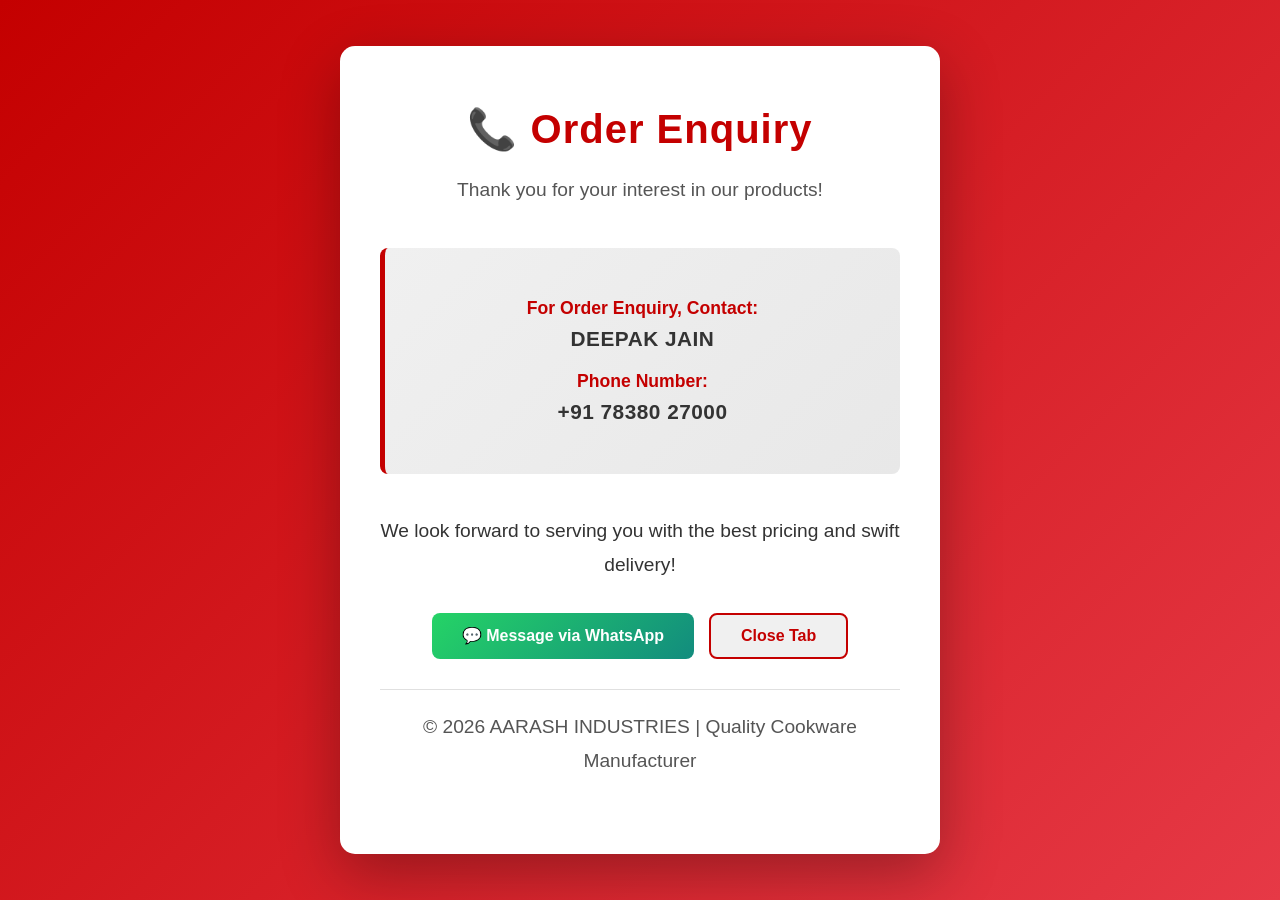
==== contact.html @ 2945448d "Add files via upload" ====
<!doctype html>
<html lang="en">
  <head>
    <meta charset="UTF-8" />
    <meta name="viewport" content="width=device-width, initial-scale=1.0" />
    <title>Order Enquiry - Aarash Industries</title>
    <style>
      * {
        margin: 0;
        padding: 0;
        box-sizing: border-box;
      }

      body {
        font-family: "Segoe UI", Tahoma, Geneva, Verdana, sans-serif;
        background: linear-gradient(135deg, #c40000 0%, #e63946 100%);
        display: flex;
        justify-content: center;
        align-items: center;
        min-height: 100vh;
        padding: 20px;
      }

      .contact-container {
        background: white;
        border-radius: 15px;
        box-shadow: 0 20px 60px rgba(0, 0, 0, 0.3);
        padding: 60px 40px;
        max-width: 600px;
        text-align: center;
        animation: slideInUp 0.5s ease;
      }

      @keyframes slideInUp {
        from {
          transform: translateY(50px);
          opacity: 0;
        }
        to {
          transform: translateY(0);
          opacity: 1;
        }
      }

      .contact-container h1 {
        color: #c40000;
        font-size: 2.5em;
        margin-bottom: 20px;
        letter-spacing: 1px;
      }

      .contact-container p {
        color: #555;
        font-size: 1.2em;
        line-height: 1.8;
        margin-bottom: 15px;
      }

      .contact-info {
        background: linear-gradient(135deg, #f0f0f0 0%, #e8e8e8 100%);
        border-left: 5px solid #c40000;
        padding: 30px 25px;
        border-radius: 8px;
        margin: 40px 0;
      }

      .contact-details {
        margin: 20px 0;
      }

      .contact-label {
        color: #c40000;
        font-weight: 700;
        font-size: 1.1em;
        margin-bottom: 8px;
      }

      .contact-value {
        color: #333;
        font-size: 1.3em;
        font-weight: 600;
        letter-spacing: 0.5px;
      }

      .action-buttons {
        display: flex;
        gap: 15px;
        margin-top: 30px;
        justify-content: center;
        flex-wrap: wrap;
      }

      .btn {
        padding: 12px 30px;
        border: none;
        border-radius: 8px;
        font-size: 1em;
        font-weight: 600;
        cursor: pointer;
        transition: all 0.3s ease;
        text-decoration: none;
        display: inline-flex;
        align-items: center;
        gap: 10px;
      }

      .btn-call {
        background: linear-gradient(135deg, #25d366 0%, #128c7e 100%);
        color: white;
      }

      .btn-call:hover {
        transform: scale(1.05);
        box-shadow: 0 10px 30px rgba(37, 211, 102, 0.3);
      }

      .btn-close {
        background: #f0f0f0;
        color: #c40000;
        border: 2px solid #c40000;
      }

      .btn-close:hover {
        background: #c40000;
        color: white;
      }

      .footer-text {
        color: #999;
        font-size: 0.9em;
        margin-top: 30px;
        padding-top: 20px;
        border-top: 1px solid #e0e0e0;
      }

      @media (max-width: 480px) {
        .contact-container {
          padding: 40px 25px;
        }

        .contact-container h1 {
          font-size: 2em;
        }

        .contact-container p {
          font-size: 1em;
        }

        .contact-value {
          font-size: 1.1em;
        }

        .action-buttons {
          flex-direction: column;
        }

        .btn {
          width: 100%;
          justify-content: center;
        }
      }
    </style>
  </head>
  <body>
    <div class="contact-container">
      <h1>📞 Order Enquiry</h1>
      <p>Thank you for your interest in our products!</p>

      <div
        id="productInfo"
        class="contact-info"
        style="display: none; border-left-color: #25d366; margin-bottom: 20px"
      >
        <div
          id="enquiryImageSection"
          style="display: none; margin-bottom: 15px; text-align: center"
        >
          <img
            id="enquiryImage"
            src=""
            alt="Product"
            style="
              max-width: 200px;
              max-height: 200px;
              border-radius: 10px;
              box-shadow: 0 4px 15px rgba(0, 0, 0, 0.15);
              object-fit: contain;
            "
          />
        </div>
        <div class="contact-details">
          <div class="contact-label">Product Enquiry For:</div>
          <div class="contact-value" id="enquiryProduct"></div>
        </div>
        <div
          class="contact-details"
          id="enquirySpecsSection"
          style="display: none"
        >
          <div class="contact-label">Specifications:</div>
          <div
            class="contact-value"
            id="enquirySpecs"
            style="font-size: 1em"
          ></div>
        </div>
        <div
          class="contact-details"
          id="enquirySizesSection"
          style="display: none"
        >
          <div class="contact-label">Selected Sizes:</div>
          <div
            class="contact-value"
            id="enquirySizes"
            style="font-size: 1em"
          ></div>
        </div>
      </div>

      <div class="contact-info">
        <div class="contact-details">
          <div class="contact-label">For Order Enquiry, Contact:</div>
          <div class="contact-value">DEEPAK JAIN</div>
        </div>

        <div class="contact-details">
          <div class="contact-label">Phone Number:</div>
          <div class="contact-value">+91 78380 27000</div>
        </div>
      </div>

      <p style="color: #333; font-weight: 500">
        We look forward to serving you with the best pricing and swift delivery!
      </p>

      <div class="action-buttons">
        <a
          id="whatsappLink"
          href="https://wa.me/917838027000"
          target="_blank"
          class="btn btn-call"
        >
          💬 Message via WhatsApp
        </a>
        <button class="btn btn-close" onclick="window.close()">
          Close Tab
        </button>
      </div>

      <p class="footer-text">
        © 2026 AARASH INDUSTRIES | Quality Cookware Manufacturer
      </p>
    </div>
  </body>
  <script>
    (function () {
      const params = new URLSearchParams(window.location.search);
      const productName = params.get("product");
      const specs = params.get("specs");
      const category = params.get("category");
      const selectedSizes = params.get("selectedSizes");
      const image = params.get("image");

      if (productName) {
        // Show product info section
        document.getElementById("productInfo").style.display = "";
        document.getElementById("enquiryProduct").textContent = productName;

        if (image) {
          document.getElementById("enquiryImageSection").style.display = "";
          document.getElementById("enquiryImage").src = image;
          document.getElementById("enquiryImage").alt = productName;
        }

        if (specs) {
          document.getElementById("enquirySpecsSection").style.display = "";
          document.getElementById("enquirySpecs").textContent = specs;
        }

        if (selectedSizes) {
          document.getElementById("enquirySizesSection").style.display = "";
          document.getElementById("enquirySizes").textContent = selectedSizes;
        }

        // Build WhatsApp message with selected product details
        var message = "Hi, I am interested in the following product from Aarash Industries:\n\n";
        message += "🛒 *Product:* " + productName + "\n";
        if (category)
          message += "📦 *Category:* " + category.charAt(0).toUpperCase() + category.slice(1) + "\n";
        if (specs) message += "📐 *Specifications:* " + specs + "\n";
        if (selectedSizes) message += "📏 *Selected Sizes:* " + selectedSizes + "\n";
        message += "\nPlease share the best pricing and availability. Thank you!";

        document.getElementById("whatsappLink").href =
          "https://wa.me/917838027000?text=" + encodeURIComponent(message);

        // If we have a base64 image, offer a "Share with Image" button
        if (image && image.startsWith("data:")) {
          setupImageShare(image, productName, message);
        }
      }
    })();

    function setupImageShare(base64Image, productName, message) {
      // Create a download-and-share button for the image
      const shareBtn = document.createElement("button");
      shareBtn.className = "btn btn-call";
      shareBtn.style.background = "linear-gradient(135deg, #1a73e8 0%, #0d47a1 100%)";
      shareBtn.innerHTML = "📷 Share Product Image";
      shareBtn.title = "Download image then share it on WhatsApp";
      shareBtn.onclick = function () {
        // Download the image
        const link = document.createElement("a");
        link.href = base64Image;
        link.download = productName.replace(/\s+/g, "_") + ".png";
        link.click();

        // Show instruction
        setTimeout(() => {
          alert("✅ Product image downloaded!\n\nNow open WhatsApp and attach this image along with your message.");
        }, 500);
      };

      // Also try Web Share API if available (mobile)
      if (navigator.share && navigator.canShare) {
        shareBtn.onclick = async function () {
          try {
            // Convert base64 to blob
            const res = await fetch(base64Image);
            const blob = await res.blob();
            const file = new File([blob], productName.replace(/\s+/g, "_") + ".png", { type: "image/png" });

            if (navigator.canShare({ files: [file] })) {
              await navigator.share({
                title: "Product Enquiry - " + productName,
                text: message,
                files: [file],
              });
              return;
            }
          } catch (e) {
            // Fall back to download
          }
          // Fallback: download
          const link = document.createElement("a");
          link.href = base64Image;
          link.download = productName.replace(/\s+/g, "_") + ".png";
          link.click();
          setTimeout(() => {
            alert("✅ Product image downloaded!\n\nNow open WhatsApp and attach this image along with your message.");
          }, 500);
        };
      }

      const actionButtons = document.querySelector(".action-buttons");
      actionButtons.insertBefore(shareBtn, actionButtons.firstChild);
    }
  </script>
</html>
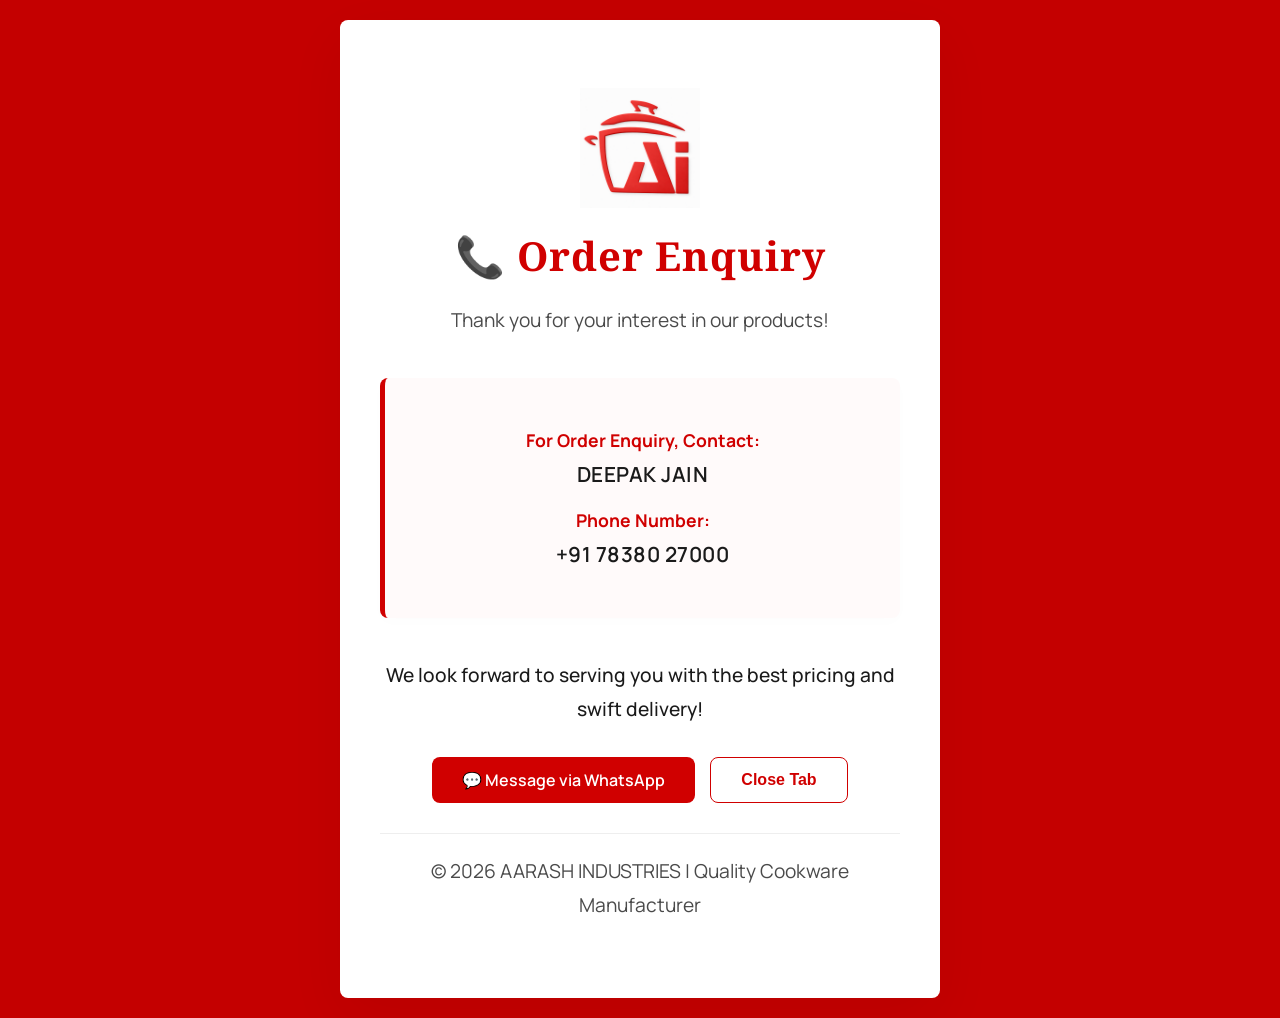
==== commit 6a65c35c: "Update contact.html" ====
--- a/contact.html
+++ b/contact.html
@@ -1,360 +1,349 @@
 <!doctype html>
 <html lang="en">
-  <head>
-    <meta charset="UTF-8" />
-    <meta name="viewport" content="width=device-width, initial-scale=1.0" />
-    <title>Order Enquiry - Aarash Industries</title>
-    <style>
-      * {
-        margin: 0;
-        padding: 0;
-        box-sizing: border-box;
-      }
-
-      body {
-        font-family: "Segoe UI", Tahoma, Geneva, Verdana, sans-serif;
-        background: linear-gradient(135deg, #c40000 0%, #e63946 100%);
-        display: flex;
+
+<head>
+  <meta charset="UTF-8" />
+  <meta name="viewport" content="width=device-width, initial-scale=1.0" />
+  <title>Order Enquiry - Aarash Industries</title>
+  <link rel="preconnect" href="https://fonts.googleapis.com">
+  <link rel="preconnect" href="https://fonts.gstatic.com" crossorigin>
+  <link
+    href="https://fonts.googleapis.com/css2?family=Noto+Serif:ital,wght@0,400;0,700;1,400;1,700&family=Manrope:wght@300;400;500;600;700;800&display=swap"
+    rel="stylesheet">
+  <style>
+    * {
+      margin: 0;
+      padding: 0;
+      box-sizing: border-box;
+    }
+
+    body {
+      font-family: 'Manrope', sans-serif;
+      background: #c40000;
+      display: flex;
+      justify-content: center;
+      align-items: center;
+      min-height: 100vh;
+      padding: 20px;
+      color: #1a1a1a;
+    }
+
+    .contact-container {
+      background: #ffffff;
+      border-radius: 8px;
+      box-shadow: 0 20px 60px rgba(0, 0, 0, 0.05);
+      padding: 60px 40px;
+      max-width: 600px;
+      text-align: center;
+      animation: slideInUp 0.5s ease;
+      border-top: 8px solid #ffffff;
+    }
+
+    @keyframes slideInUp {
+      from {
+        transform: translateY(30px);
+        opacity: 0;
+      }
+
+      to {
+        transform: translateY(0);
+        opacity: 1;
+      }
+    }
+
+    .contact-container h1 {
+      color: #D00000;
+      font-family: 'Noto Serif', serif;
+      font-size: 2.5em;
+      margin-bottom: 20px;
+      letter-spacing: 1px;
+    }
+
+    .contact-container p {
+      color: #4a4a4a;
+      font-size: 1.2em;
+      line-height: 1.8;
+      margin-bottom: 15px;
+    }
+
+    .contact-info {
+      background: #fffafa;
+      border-left: 5px solid #D00000;
+      padding: 30px 25px;
+      border-radius: 8px;
+      margin: 40px 0;
+      box-shadow: 0 4px 15px rgba(0, 0, 0, 0.01);
+    }
+
+    .contact-details {
+      margin: 20px 0;
+    }
+
+    .contact-label {
+      color: #D00000;
+      font-weight: 700;
+      font-size: 1.1em;
+      margin-bottom: 8px;
+    }
+
+    .contact-value {
+      color: #1a1a1a;
+      font-size: 1.3em;
+      font-weight: 600;
+      letter-spacing: 0.5px;
+    }
+
+    .action-buttons {
+      display: flex;
+      gap: 15px;
+      margin-top: 30px;
+      justify-content: center;
+      flex-wrap: wrap;
+    }
+
+    .btn {
+      padding: 12px 30px;
+      border: none;
+      border-radius: 8px;
+      font-size: 1em;
+      font-weight: 600;
+      cursor: pointer;
+      transition: all 0.3s ease;
+      text-decoration: none;
+      display: inline-flex;
+      align-items: center;
+      gap: 10px;
+    }
+
+    .btn-call {
+      background: #D00000;
+      color: white;
+    }
+
+    .btn-call:hover {
+      transform: scale(1.05);
+      box-shadow: 0 10px 30px rgba(208, 0, 0, 0.2);
+    }
+
+    .btn-close {
+      background: #ffffff;
+      color: #D00000;
+      border: 1px solid #D00000;
+    }
+
+    .btn-close:hover {
+      background: #D00000;
+      color: white;
+    }
+
+    .logo {
+      max-width: 120px;
+      height: auto;
+      display: block;
+      margin: 0 auto 20px auto;
+    }
+
+    .footer-text {
+      color: #999;
+      font-size: 0.9em;
+      margin-top: 30px;
+      padding-top: 20px;
+      border-top: 1px solid #eee;
+    }
+
+    @media (max-width: 480px) {
+      .contact-container {
+        padding: 40px 25px;
+      }
+
+      .contact-container h1 {
+        font-size: 2em;
+      }
+
+      .contact-container p {
+        font-size: 1em;
+      }
+
+      .contact-value {
+        font-size: 1.1em;
+      }
+
+      .action-buttons {
+        flex-direction: column;
+      }
+
+      .btn {
+        width: 100%;
         justify-content: center;
-        align-items: center;
-        min-height: 100vh;
-        padding: 20px;
-      }
-
-      .contact-container {
-        background: white;
-        border-radius: 15px;
-        box-shadow: 0 20px 60px rgba(0, 0, 0, 0.3);
-        padding: 60px 40px;
-        max-width: 600px;
-        text-align: center;
-        animation: slideInUp 0.5s ease;
-      }
-
-      @keyframes slideInUp {
-        from {
-          transform: translateY(50px);
-          opacity: 0;
-        }
-        to {
-          transform: translateY(0);
-          opacity: 1;
-        }
-      }
-
-      .contact-container h1 {
-        color: #c40000;
-        font-size: 2.5em;
-        margin-bottom: 20px;
-        letter-spacing: 1px;
-      }
-
-      .contact-container p {
-        color: #555;
-        font-size: 1.2em;
-        line-height: 1.8;
-        margin-bottom: 15px;
-      }
-
-      .contact-info {
-        background: linear-gradient(135deg, #f0f0f0 0%, #e8e8e8 100%);
-        border-left: 5px solid #c40000;
-        padding: 30px 25px;
-        border-radius: 8px;
-        margin: 40px 0;
-      }
-
-      .contact-details {
-        margin: 20px 0;
-      }
-
-      .contact-label {
-        color: #c40000;
-        font-weight: 700;
-        font-size: 1.1em;
-        margin-bottom: 8px;
-      }
-
-      .contact-value {
-        color: #333;
-        font-size: 1.3em;
-        font-weight: 600;
-        letter-spacing: 0.5px;
-      }
-
-      .action-buttons {
-        display: flex;
-        gap: 15px;
-        margin-top: 30px;
-        justify-content: center;
-        flex-wrap: wrap;
-      }
-
-      .btn {
-        padding: 12px 30px;
-        border: none;
-        border-radius: 8px;
-        font-size: 1em;
-        font-weight: 600;
-        cursor: pointer;
-        transition: all 0.3s ease;
-        text-decoration: none;
-        display: inline-flex;
-        align-items: center;
-        gap: 10px;
-      }
-
-      .btn-call {
-        background: linear-gradient(135deg, #25d366 0%, #128c7e 100%);
-        color: white;
-      }
-
-      .btn-call:hover {
-        transform: scale(1.05);
-        box-shadow: 0 10px 30px rgba(37, 211, 102, 0.3);
-      }
-
-      .btn-close {
-        background: #f0f0f0;
-        color: #c40000;
-        border: 2px solid #c40000;
-      }
-
-      .btn-close:hover {
-        background: #c40000;
-        color: white;
-      }
-
-      .footer-text {
-        color: #999;
-        font-size: 0.9em;
-        margin-top: 30px;
-        padding-top: 20px;
-        border-top: 1px solid #e0e0e0;
-      }
-
-      @media (max-width: 480px) {
-        .contact-container {
-          padding: 40px 25px;
-        }
-
-        .contact-container h1 {
-          font-size: 2em;
-        }
-
-        .contact-container p {
-          font-size: 1em;
-        }
-
-        .contact-value {
-          font-size: 1.1em;
-        }
-
-        .action-buttons {
-          flex-direction: column;
-        }
-
-        .btn {
-          width: 100%;
-          justify-content: center;
-        }
-      }
-    </style>
-  </head>
-  <body>
-    <div class="contact-container">
-      <h1>📞 Order Enquiry</h1>
-      <p>Thank you for your interest in our products!</p>
-
-      <div
-        id="productInfo"
-        class="contact-info"
-        style="display: none; border-left-color: #25d366; margin-bottom: 20px"
-      >
-        <div
-          id="enquiryImageSection"
-          style="display: none; margin-bottom: 15px; text-align: center"
-        >
-          <img
-            id="enquiryImage"
-            src=""
-            alt="Product"
-            style="
+      }
+    }
+  </style>
+</head>
+
+<body>
+  <div class="contact-container">
+    <img src="logo_2.png" alt="Aarash Industries Logo" class="logo"
+      style="max-width: 120px; margin: 0 auto 20px auto; display: block;" />
+    <h1>📞 Order Enquiry</h1>
+    <p>Thank you for your interest in our products!</p>
+
+    <div id="productInfo" class="contact-info" style="display: none; border-left-color: #D00000; margin-bottom: 20px">
+      <div id="enquiryImageSection" style="display: none; margin-bottom: 15px; text-align: center">
+        <img id="enquiryImage" src="" alt="Product" style="
               max-width: 200px;
               max-height: 200px;
               border-radius: 10px;
               box-shadow: 0 4px 15px rgba(0, 0, 0, 0.15);
               object-fit: contain;
-            "
-          />
-        </div>
-        <div class="contact-details">
-          <div class="contact-label">Product Enquiry For:</div>
-          <div class="contact-value" id="enquiryProduct"></div>
-        </div>
-        <div
-          class="contact-details"
-          id="enquirySpecsSection"
-          style="display: none"
-        >
-          <div class="contact-label">Specifications:</div>
-          <div
-            class="contact-value"
-            id="enquirySpecs"
-            style="font-size: 1em"
-          ></div>
-        </div>
-        <div
-          class="contact-details"
-          id="enquirySizesSection"
-          style="display: none"
-        >
-          <div class="contact-label">Selected Sizes:</div>
-          <div
-            class="contact-value"
-            id="enquirySizes"
-            style="font-size: 1em"
-          ></div>
-        </div>
-      </div>
-
-      <div class="contact-info">
-        <div class="contact-details">
-          <div class="contact-label">For Order Enquiry, Contact:</div>
-          <div class="contact-value">DEEPAK JAIN</div>
-        </div>
-
-        <div class="contact-details">
-          <div class="contact-label">Phone Number:</div>
-          <div class="contact-value">+91 78380 27000</div>
-        </div>
-      </div>
-
-      <p style="color: #333; font-weight: 500">
-        We look forward to serving you with the best pricing and swift delivery!
-      </p>
-
-      <div class="action-buttons">
-        <a
-          id="whatsappLink"
-          href="https://wa.me/917838027000"
-          target="_blank"
-          class="btn btn-call"
-        >
-          💬 Message via WhatsApp
-        </a>
-        <button class="btn btn-close" onclick="window.close()">
-          Close Tab
-        </button>
-      </div>
-
-      <p class="footer-text">
-        © 2026 AARASH INDUSTRIES | Quality Cookware Manufacturer
-      </p>
+            " />
+      </div>
+      <div class="contact-details">
+        <div class="contact-label">Product Enquiry For:</div>
+        <div class="contact-value" id="enquiryProduct"></div>
+      </div>
+      <div class="contact-details" id="enquirySpecsSection" style="display: none">
+        <div class="contact-label">Specifications:</div>
+        <div class="contact-value" id="enquirySpecs" style="font-size: 1em"></div>
+      </div>
+      <div class="contact-details" id="enquirySizesSection" style="display: none">
+        <div class="contact-label">Selected Sizes:</div>
+        <div class="contact-value" id="enquirySizes" style="font-size: 1em"></div>
+      </div>
     </div>
-  </body>
-  <script>
-    (function () {
-      const params = new URLSearchParams(window.location.search);
-      const productName = params.get("product");
-      const specs = params.get("specs");
-      const category = params.get("category");
-      const selectedSizes = params.get("selectedSizes");
-      const image = params.get("image");
-
-      if (productName) {
-        // Show product info section
-        document.getElementById("productInfo").style.display = "";
-        document.getElementById("enquiryProduct").textContent = productName;
-
-        if (image) {
-          document.getElementById("enquiryImageSection").style.display = "";
-          document.getElementById("enquiryImage").src = image;
-          document.getElementById("enquiryImage").alt = productName;
+
+    <div class="contact-info">
+      <div class="contact-details">
+        <div class="contact-label">For Order Enquiry, Contact:</div>
+        <div class="contact-value">DEEPAK JAIN</div>
+      </div>
+
+      <div class="contact-details">
+        <div class="contact-label">Phone Number:</div>
+        <div class="contact-value">+91 78380 27000</div>
+      </div>
+    </div>
+
+    <p style="color: #1a1a1a; font-weight: 500">
+      We look forward to serving you with the best pricing and swift delivery!
+    </p>
+
+    <div class="action-buttons">
+      <a id="whatsappLink" href="https://wa.me/917838027000" target="_blank" class="btn btn-call">
+        💬 Message via WhatsApp
+      </a>
+      <button class="btn btn-close" onclick="window.close()">
+        Close Tab
+      </button>
+    </div>
+
+    <p class="footer-text">
+      © 2026 AARASH INDUSTRIES | Quality Cookware Manufacturer
+    </p>
+  </div>
+</body>
+<script>
+  (function () {
+    const params = new URLSearchParams(window.location.search);
+    const productName = params.get("product");
+    const specs = params.get("specs");
+    const category = params.get("category");
+    const selectedSizes = params.get("selectedSizes");
+    const image = params.get("image");
+
+    if (productName) {
+      // Show product info section
+      document.getElementById("productInfo").style.display = "";
+      document.getElementById("enquiryProduct").textContent = productName;
+
+      if (image) {
+        document.getElementById("enquiryImageSection").style.display = "";
+        document.getElementById("enquiryImage").src = image;
+        document.getElementById("enquiryImage").alt = productName;
+      }
+
+      if (specs) {
+        document.getElementById("enquirySpecsSection").style.display = "";
+        document.getElementById("enquirySpecs").textContent = specs;
+      }
+
+      if (selectedSizes) {
+        document.getElementById("enquirySizesSection").style.display = "";
+        document.getElementById("enquirySizes").textContent = selectedSizes;
+      }
+
+      // Build WhatsApp message with selected product details
+      var message = "Hi, I am interested in the following product from Aarash Industries:\n\n";
+      message += "Product: " + productName + "\n";
+      if (category)
+        message += "Category: " + category.charAt(0).toUpperCase() + category.slice(1) + "\n";
+      if (specs) message += "Specifications: " + specs + "\n";
+      if (selectedSizes) message += "Selected Sizes: " + selectedSizes + "\n";
+      message += "\nPlease share the best pricing and availability. Thank you!";
+
+      document.getElementById("whatsappLink").href =
+        "https://wa.me/917838027000?text=" + encodeURIComponent(message);
+
+      // If we have a base64 image, offer a "Share with Image" button
+      if (image && image.startsWith("data:")) {
+        setupImageShare(image, productName, message);
+      }
+    }
+  })();
+
+  function setupImageShare(base64Image, productName, message) {
+    // Create a download-and-share button for the image
+    const shareBtn = document.createElement("button");
+    shareBtn.className = "btn btn-call";
+    shareBtn.style.background = "#D00000";
+    shareBtn.innerHTML = "📷 Share Product Image";
+    shareBtn.title = "Download image then share it on WhatsApp";
+    shareBtn.onclick = function () {
+      // Download the image
+      const link = document.createElement("a");
+      link.href = base64Image;
+      link.download = productName.replace(/\s+/g, "_") + ".png";
+      link.click();
+
+      // Show instruction
+      setTimeout(() => {
+        alert("✅ Product image downloaded!\n\nNow open WhatsApp and attach this image along with your message.");
+      }, 500);
+    };
+
+    // Also try Web Share API if available (mobile)
+    if (navigator.share && navigator.canShare) {
+      shareBtn.onclick = async function () {
+        try {
+          // Convert base64 to blob
+          const res = await fetch(base64Image);
+          const blob = await res.blob();
+          const file = new File([blob], productName.replace(/\s+/g, "_") + ".png", { type: "image/png" });
+
+          if (navigator.canShare({ files: [file] })) {
+            await navigator.share({
+              title: "Product Enquiry - " + productName,
+              text: message,
+              files: [file],
+            });
+            return;
+          }
+        } catch (e) {
+          // Fall back to download
         }
-
-        if (specs) {
-          document.getElementById("enquirySpecsSection").style.display = "";
-          document.getElementById("enquirySpecs").textContent = specs;
-        }
-
-        if (selectedSizes) {
-          document.getElementById("enquirySizesSection").style.display = "";
-          document.getElementById("enquirySizes").textContent = selectedSizes;
-        }
-
-        // Build WhatsApp message with selected product details
-        var message = "Hi, I am interested in the following product from Aarash Industries:\n\n";
-        message += "🛒 *Product:* " + productName + "\n";
-        if (category)
-          message += "📦 *Category:* " + category.charAt(0).toUpperCase() + category.slice(1) + "\n";
-        if (specs) message += "📐 *Specifications:* " + specs + "\n";
-        if (selectedSizes) message += "📏 *Selected Sizes:* " + selectedSizes + "\n";
-        message += "\nPlease share the best pricing and availability. Thank you!";
-
-        document.getElementById("whatsappLink").href =
-          "https://wa.me/917838027000?text=" + encodeURIComponent(message);
-
-        // If we have a base64 image, offer a "Share with Image" button
-        if (image && image.startsWith("data:")) {
-          setupImageShare(image, productName, message);
-        }
-      }
-    })();
-
-    function setupImageShare(base64Image, productName, message) {
-      // Create a download-and-share button for the image
-      const shareBtn = document.createElement("button");
-      shareBtn.className = "btn btn-call";
-      shareBtn.style.background = "linear-gradient(135deg, #1a73e8 0%, #0d47a1 100%)";
-      shareBtn.innerHTML = "📷 Share Product Image";
-      shareBtn.title = "Download image then share it on WhatsApp";
-      shareBtn.onclick = function () {
-        // Download the image
+        // Fallback: download
         const link = document.createElement("a");
         link.href = base64Image;
         link.download = productName.replace(/\s+/g, "_") + ".png";
         link.click();
-
-        // Show instruction
         setTimeout(() => {
           alert("✅ Product image downloaded!\n\nNow open WhatsApp and attach this image along with your message.");
         }, 500);
       };
-
-      // Also try Web Share API if available (mobile)
-      if (navigator.share && navigator.canShare) {
-        shareBtn.onclick = async function () {
-          try {
-            // Convert base64 to blob
-            const res = await fetch(base64Image);
-            const blob = await res.blob();
-            const file = new File([blob], productName.replace(/\s+/g, "_") + ".png", { type: "image/png" });
-
-            if (navigator.canShare({ files: [file] })) {
-              await navigator.share({
-                title: "Product Enquiry - " + productName,
-                text: message,
-                files: [file],
-              });
-              return;
-            }
-          } catch (e) {
-            // Fall back to download
-          }
-          // Fallback: download
-          const link = document.createElement("a");
-          link.href = base64Image;
-          link.download = productName.replace(/\s+/g, "_") + ".png";
-          link.click();
-          setTimeout(() => {
-            alert("✅ Product image downloaded!\n\nNow open WhatsApp and attach this image along with your message.");
-          }, 500);
-        };
-      }
-
-      const actionButtons = document.querySelector(".action-buttons");
-      actionButtons.insertBefore(shareBtn, actionButtons.firstChild);
-    }
-  </script>
+    }
+
+    const actionButtons = document.querySelector(".action-buttons");
+    actionButtons.insertBefore(shareBtn, actionButtons.firstChild);
+  }
+</script>
+
 </html>
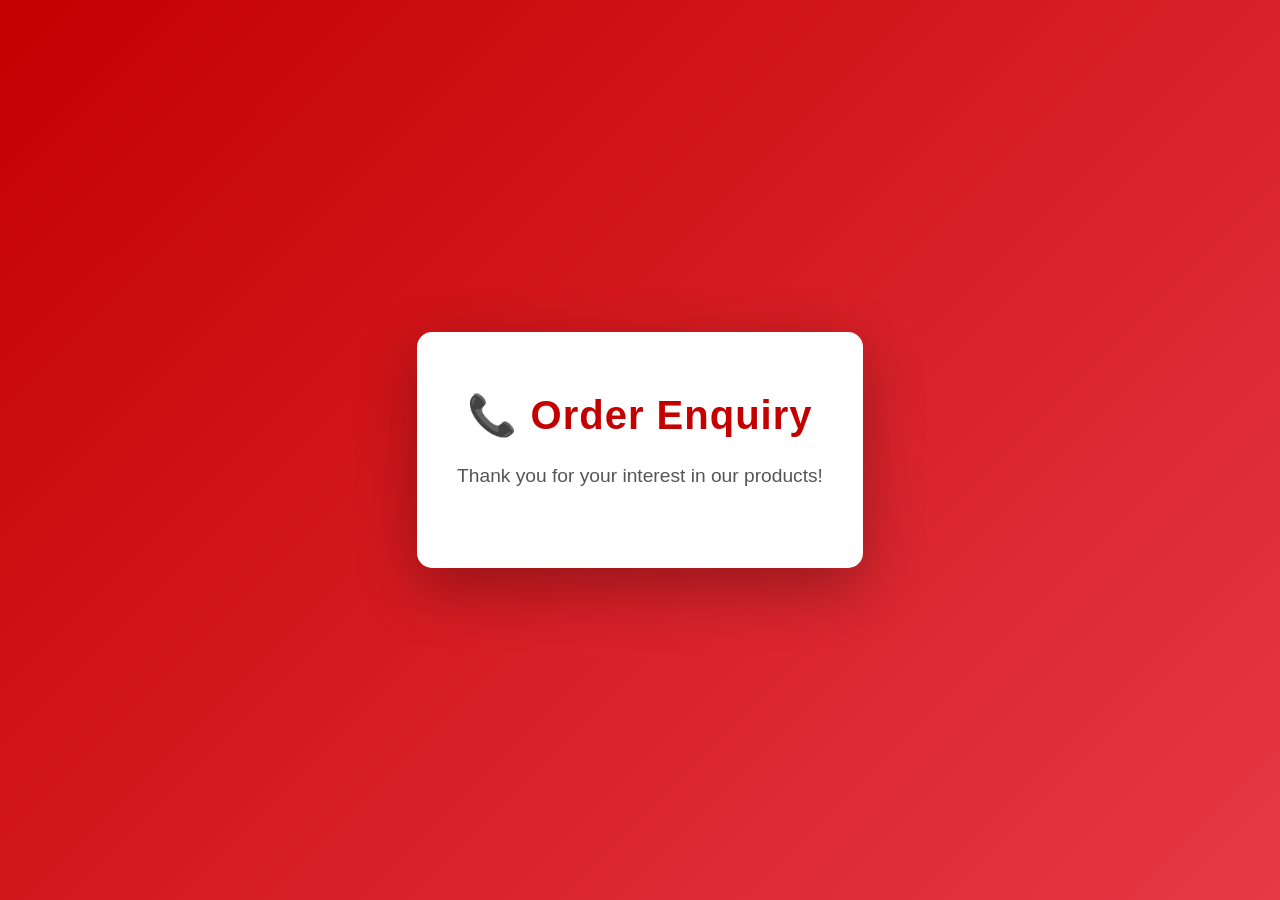
==== commit 1feec5e3: "Update contact.html" ====
--- a/contact.html
+++ b/contact.html
@@ -2,348 +2,270 @@
 <html lang="en">
 
 <head>
-  <meta charset="UTF-8" />
-  <meta name="viewport" content="width=device-width, initial-scale=1.0" />
-  <title>Order Enquiry - Aarash Industries</title>
-  <link rel="preconnect" href="https://fonts.googleapis.com">
-  <link rel="preconnect" href="https://fonts.gstatic.com" crossorigin>
-  <link
-    href="https://fonts.googleapis.com/css2?family=Noto+Serif:ital,wght@0,400;0,700;1,400;1,700&family=Manrope:wght@300;400;500;600;700;800&display=swap"
-    rel="stylesheet">
-  <style>
-    * {
-      margin: 0;
-      padding: 0;
-      box-sizing: border-box;
-    }
-
-    body {
-      font-family: 'Manrope', sans-serif;
-      background: #c40000;
-      display: flex;
-      justify-content: center;
-      align-items: center;
-      min-height: 100vh;
-      padding: 20px;
-      color: #1a1a1a;
-    }
-
-    .contact-container {
-      background: #ffffff;
-      border-radius: 8px;
-      box-shadow: 0 20px 60px rgba(0, 0, 0, 0.05);
-      padding: 60px 40px;
-      max-width: 600px;
-      text-align: center;
-      animation: slideInUp 0.5s ease;
-      border-top: 8px solid #ffffff;
-    }
-
-    @keyframes slideInUp {
-      from {
-        transform: translateY(30px);
-        opacity: 0;
-      }
-
-      to {
-        transform: translateY(0);
-        opacity: 1;
-      }
-    }
-
-    .contact-container h1 {
-      color: #D00000;
-      font-family: 'Noto Serif', serif;
-      font-size: 2.5em;
-      margin-bottom: 20px;
-      letter-spacing: 1px;
-    }
-
-    .contact-container p {
-      color: #4a4a4a;
-      font-size: 1.2em;
-      line-height: 1.8;
-      margin-bottom: 15px;
-    }
-
-    .contact-info {
-      background: #fffafa;
-      border-left: 5px solid #D00000;
-      padding: 30px 25px;
-      border-radius: 8px;
-      margin: 40px 0;
-      box-shadow: 0 4px 15px rgba(0, 0, 0, 0.01);
-    }
-
-    .contact-details {
-      margin: 20px 0;
-    }
-
-    .contact-label {
-      color: #D00000;
-      font-weight: 700;
-      font-size: 1.1em;
-      margin-bottom: 8px;
-    }
-
-    .contact-value {
-      color: #1a1a1a;
-      font-size: 1.3em;
-      font-weight: 600;
-      letter-spacing: 0.5px;
-    }
-
-    .action-buttons {
-      display: flex;
-      gap: 15px;
-      margin-top: 30px;
-      justify-content: center;
-      flex-wrap: wrap;
-    }
-
-    .btn {
-      padding: 12px 30px;
-      border: none;
-      border-radius: 8px;
-      font-size: 1em;
-      font-weight: 600;
-      cursor: pointer;
-      transition: all 0.3s ease;
-      text-decoration: none;
-      display: inline-flex;
-      align-items: center;
-      gap: 10px;
-    }
-
-    .btn-call {
-      background: #D00000;
-      color: white;
-    }
-
-    .btn-call:hover {
-      transform: scale(1.05);
-      box-shadow: 0 10px 30px rgba(208, 0, 0, 0.2);
-    }
-
-    .btn-close {
-      background: #ffffff;
-      color: #D00000;
-      border: 1px solid #D00000;
-    }
-
-    .btn-close:hover {
-      background: #D00000;
-      color: white;
-    }
-
-    .logo {
-      max-width: 120px;
-      height: auto;
-      display: block;
-      margin: 0 auto 20px auto;
-    }
-
-    .footer-text {
-      color: #999;
-      font-size: 0.9em;
-      margin-top: 30px;
-      padding-top: 20px;
-      border-top: 1px solid #eee;
-    }
-
-    @media (max-width: 480px) {
-      .contact-container {
-        padding: 40px 25px;
-      }
-
-      .contact-container h1 {
-        font-size: 2em;
-      }
-
-      .contact-container p {
-        font-size: 1em;
-      }
-
-      .contact-value {
-        font-size: 1.1em;
-      }
-
-      .action-buttons {
-        flex-direction: column;
-      }
-
-      .btn {
-        width: 100%;
-        justify-content: center;
-      }
-    }
-  </style>
+    <meta charset="UTF-8" />
+    <meta name="viewport" content="width=device-width, initial-scale=1.0" />
+    <title>Order Enquiry - Aarash Industries</title>
+    <style>
+        * {
+            margin: 0;
+            padding: 0;
+            box-sizing: border-box;
+        }
+
+        body {
+            font-family: "Segoe UI", Tahoma, Geneva, Verdana, sans-serif;
+            background: linear-gradient(135deg, #c40000 0%, #e63946 100%);
+            display: flex;
+            justify-content: center;
+            align-items: center;
+            min-height: 100vh;
+            padding: 20px;
+        }
+
+        .contact-container {
+            background: white;
+            border-radius: 15px;
+            box-shadow: 0 20px 60px rgba(0, 0, 0, 0.3);
+            padding: 60px 40px;
+            max-width: 600px;
+            text-align: center;
+            animation: slideInUp 0.5s ease;
+        }
+
+        @keyframes slideInUp {
+            from {
+                transform: translateY(50px);
+                opacity: 0;
+            }
+
+            to {
+                transform: translateY(0);
+                opacity: 1;
+            }
+        }
+
+        .contact-container h1 {
+            color: #c40000;
+            font-size: 2.5em;
+            margin-bottom: 20px;
+            letter-spacing: 1px;
+        }
+
+        .contact-container p {
+            color: #555;
+            font-size: 1.2em;
+            line-height: 1.8;
+            margin-bottom: 15px;
+        }
+
+        .contact-info {
+            background: linear-gradient(135deg, #f0f0f0 0%, #e8e8e8 100%);
+            border-left: 5px solid #c40000;
+            padding: 30px 25px;
+            border-radius: 8px;
+            margin: 40px 0;
+        }
+
+        .contact-details {
+            margin: 20px 0;
+        }
+
+        .contact-label {
+            color: #c40000;
+            font-weight: 700;
+            font-size: 1.1em;
+            margin-bottom: 8px;
+        }
+
+        .contact-value {
+            color: #333;
+            font-size: 1.3em;
+            font-weight: 600;
+            letter-spacing: 0.5px;
+        }
+
+        .action-buttons {
+            display: flex;
+            gap: 15px;
+            margin-top: 30px;
+            justify-content: center;
+            flex-wrap: wrap;
+        }
+
+        .btn {
+            padding: 12px 30px;
+            border: none;
+            border-radius: 8px;
+            font-size: 1em;
+            font-weight: 600;
+            cursor: pointer;
+            transition: all 0.3s ease;
+            text-decoration: none;
+            display: inline-flex;
+            align-items: center;
+            gap: 10px;
+        }
+
+        .btn-call {
+            background: linear-gradient(135deg, #25d366 0%, #128c7e 100%);
+            color: white;
+        }
+
+        .btn-call:hover {
+            transform: scale(1.05);
+            box-shadow: 0 10px 30px rgba(37, 211, 102, 0.3);
+        }
+
+        .btn-close {
+            background: #f0f0f0;
+            color: #c40000;
+            border: 2px solid #c40000;
+        }
+
+        .btn-close:hover {
+            background: #c40000;
+            color: white;
+        }
+
+        .footer-text {
+            color: #999;
+            font-size: 0.9em;
+            margin-top: 30px;
+            padding-top: 20px;
+            border-top: 1px solid #e0e0e0;
+        }
+
+        @media (max-width: 480px) {
+            .contact-container {
+                padding: 40px 25px;
+            }
+
+            .contact-container h1 {
+                font-size: 2em;
+            }
+
+            .contact-container p {
+                font-size: 1em;
+            }
+
+            .contact-value {
+                font-size: 1.1em;
+            }
+
+            .action-buttons {
+                flex-direction: column;
+            }
+
+            .btn {
+                width: 100%;
+                justify-content: center;
+            }
+        }
+    </style>
 </head>
 
 <body>
-  <div class="contact-container">
-    <img src="logo_2.png" alt="Aarash Industries Logo" class="logo"
-      style="max-width: 120px; margin: 0 auto 20px auto; display: block;" />
-    <h1>📞 Order Enquiry</h1>
-    <p>Thank you for your interest in our products!</p>
-
-    <div id="productInfo" class="contact-info" style="display: none; border-left-color: #D00000; margin-bottom: 20px">
-      <div id="enquiryImageSection" style="display: none; margin-bottom: 15px; text-align: center">
-        <img id="enquiryImage" src="" alt="Product" style="
-              max-width: 200px;
+    <div class="contact-container">
+        <h1>📞 Order Enquiry</h1>
+        <p>Thank you for your interest in our products!</p>
+
+        <div id="productInfo" class="contact-info"
+            style="display: none; border-left-color: #25d366; margin-bottom: 20px">
+            <div id="enquiryImageSection" style="display: none; margin-bottom: 15px; text-align: center">
+                <img id="enquiryImage" src="" alt="Product" style="
+            max-width: 200px;
               max-height: 200px;
               border-radius: 10px;
               box-shadow: 0 4px 15px rgba(0, 0, 0, 0.15);
               object-fit: contain;
             " />
-      </div>
-      <div class="contact-details">
-        <div class="contact-label">Product Enquiry For:</div>
-        <div class="contact-value" id="enquiryProduct"></div>
-      </div>
-      <div class="contact-details" id="enquirySpecsSection" style="display: none">
-        <div class="contact-label">Specifications:</div>
-        <div class="contact-value" id="enquirySpecs" style="font-size: 1em"></div>
-      </div>
-      <div class="contact-details" id="enquirySizesSection" style="display: none">
-        <div class="contact-label">Selected Sizes:</div>
-        <div class="contact-value" id="enquirySizes" style="font-size: 1em"></div>
-      </div>
-    </div>
-
-    <div class="contact-info">
-      <div class="contact-details">
-        <div class="contact-label">For Order Enquiry, Contact:</div>
-        <div class="contact-value">DEEPAK JAIN</div>
-      </div>
-
-      <div class="contact-details">
-        <div class="contact-label">Phone Number:</div>
-        <div class="contact-value">+91 78380 27000</div>
-      </div>
-    </div>
-
-    <p style="color: #1a1a1a; font-weight: 500">
-      We look forward to serving you with the best pricing and swift delivery!
-    </p>
-
-    <div class="action-buttons">
-      <a id="whatsappLink" href="https://wa.me/917838027000" target="_blank" class="btn btn-call">
-        💬 Message via WhatsApp
-      </a>
-      <button class="btn btn-close" onclick="window.close()">
-        Close Tab
-      </button>
-    </div>
-
-    <p class="footer-text">
-      © 2026 AARASH INDUSTRIES | Quality Cookware Manufacturer
-    </p>
-  </div>
+            </div>
+            <div class="contact-details">
+                <div class="contact-label">Product Enquiry For:</div>
+                <div class="contact-value" id="enquiryProduct"></div>
+            </div>
+            <div class="contact-details" id="enquirySpecsSection" style="display: none">
+                <div class="contact-label">Specifications:</div>
+                <div class="contact-value" id="enquirySpecs" style="font-size: 1em"></div>
+            </div>
+            <div class="contact-details" id="enquirySizesSection" style="display: none">
+                <div class="contact-label">Selected Sizes:</div>
+                <div class="contact-value" id="enquirySizes" style="font-size: 1em"></div>
+            </div>
+            <div class="contact-info">
+                <div class="contact-details">
+                    <div class="contact-label">For Order Enquiry, Contact:</div>
+                    <div class="contact-value">DEEPAK JAIN</div>
+                </div>
+
+                <div class="contact-details">
+                    <div class="contact-label">Phone Number:</div>
+                    <div class="contact-value">+91 78380 27000</div>
+                </div>
+            </div>
+
+            <p style="color: #333; font-weight: 500">
+                We look forward to serving you with the best pricing and swift delivery!
+            </p>
+
+            <div class="action-buttons">
+                <a id="whatsappLink" href="https://wa.me/917838027000" target="_blank" class="btn btn-call">
+                    💬 Message via WhatsApp
+                </a>
+                <button class="btn btn-close" onclick="window.close()">
+                    Close Tab
+                </button>
+            </div>
+            <p class="footer-text">
+                © 2026 AARASH INDUSTRIES | Quality Cookware Manufacturer
+            </p>
+        </div>
 </body>
 <script>
-  (function () {
-    const params = new URLSearchParams(window.location.search);
-    const productName = params.get("product");
-    const specs = params.get("specs");
-    const category = params.get("category");
-    const selectedSizes = params.get("selectedSizes");
-    const image = params.get("image");
-
-    if (productName) {
-      // Show product info section
-      document.getElementById("productInfo").style.display = "";
-      document.getElementById("enquiryProduct").textContent = productName;
-
-      if (image) {
-        document.getElementById("enquiryImageSection").style.display = "";
-        document.getElementById("enquiryImage").src = image;
-        document.getElementById("enquiryImage").alt = productName;
-      }
-
-      if (specs) {
-        document.getElementById("enquirySpecsSection").style.display = "";
-        document.getElementById("enquirySpecs").textContent = specs;
-      }
-
-      if (selectedSizes) {
-        document.getElementById("enquirySizesSection").style.display = "";
-        document.getElementById("enquirySizes").textContent = selectedSizes;
-      }
-
-      // Build WhatsApp message with selected product details
-      var message = "Hi, I am interested in the following product from Aarash Industries:\n\n";
-      message += "Product: " + productName + "\n";
-      if (category)
-        message += "Category: " + category.charAt(0).toUpperCase() + category.slice(1) + "\n";
-      if (specs) message += "Specifications: " + specs + "\n";
-      if (selectedSizes) message += "Selected Sizes: " + selectedSizes + "\n";
-      message += "\nPlease share the best pricing and availability. Thank you!";
-
-      document.getElementById("whatsappLink").href =
-        "https://wa.me/917838027000?text=" + encodeURIComponent(message);
-
-      // If we have a base64 image, offer a "Share with Image" button
-      if (image && image.startsWith("data:")) {
-        setupImageShare(image, productName, message);
-      }
-    }
-  })();
-
-  function setupImageShare(base64Image, productName, message) {
-    // Create a download-and-share button for the image
-    const shareBtn = document.createElement("button");
-    shareBtn.className = "btn btn-call";
-    shareBtn.style.background = "#D00000";
-    shareBtn.innerHTML = "📷 Share Product Image";
-    shareBtn.title = "Download image then share it on WhatsApp";
-    shareBtn.onclick = function () {
-      // Download the image
-      const link = document.createElement("a");
-      link.href = base64Image;
-      link.download = productName.replace(/\s+/g, "_") + ".png";
-      link.click();
-
-      // Show instruction
-      setTimeout(() => {
-        alert("✅ Product image downloaded!\n\nNow open WhatsApp and attach this image along with your message.");
-      }, 500);
-    };
-
-    // Also try Web Share API if available (mobile)
-    if (navigator.share && navigator.canShare) {
-      shareBtn.onclick = async function () {
-        try {
-          // Convert base64 to blob
-          const res = await fetch(base64Image);
-          const blob = await res.blob();
-          const file = new File([blob], productName.replace(/\s+/g, "_") + ".png", { type: "image/png" });
-
-          if (navigator.canShare({ files: [file] })) {
-            await navigator.share({
-              title: "Product Enquiry - " + productName,
-              text: message,
-              files: [file],
-            });
-            return;
-          }
-        } catch (e) {
-          // Fall back to download
-        }
-        // Fallback: download
-        const link = document.createElement("a");
-        link.href = base64Image;
-        link.download = productName.replace(/\s+/g, "_") + ".png";
-        link.click();
-        setTimeout(() => {
-          alert("✅ Product image downloaded!\n\nNow open WhatsApp and attach this image along with your message.");
-        }, 500);
-      };
-    }
-
-    const actionButtons = document.querySelector(".action-buttons");
-    actionButtons.insertBefore(shareBtn, actionButtons.firstChild);
-  }
+    (function () {
+        const params = new URLSearchParams(window.location.search);
+        const productName = params.get("product");
+        const specs = params.get("specs");
+        const category = params.get("category");
+        const selectedSizes = params.get("selectedSizes");
+        const image = params.get("image");
+
+        if (productName) {
+            // Show product info section
+            document.getElementById("productInfo").style.display = "";
+            document.getElementById("enquiryProduct").textContent = productName;
+
+            if (image) {
+                document.getElementById("enquiryImageSection").style.display = "";
+                document.getElementById("enquiryImage").src = image;
+                document.getElementById("enquiryImage").alt = productName;
+            }
+
+            if (specs) {
+                document.getElementById("enquirySpecsSection").style.display = "";
+                document.getElementById("enquirySpecs").textContent = specs;
+            } if (selectedSizes) {
+                document.getElementById("enquirySizesSection").style.display = "";
+                document.getElementById("enquirySizes").textContent = selectedSizes;
+            } // Build WhatsApp message with selected product details and image
+            var message =
+                "Hi, I am interested in the following product from Aarash Industries:\n\n";
+            message += "Product: " + productName + "\n";
+            if (category)
+                message +=
+                    "Category: " +
+                    category.charAt(0).toUpperCase() +
+                    category.slice(1) +
+                    "\n";
+            if (specs) message += "Specifications: " + specs + "\n";
+            if (selectedSizes) message += "Selected Sizes: " + selectedSizes + "\n";
+            message +=
+                "\nPlease share the best pricing and availability. Thank you!";
+
+            document.getElementById("whatsappLink").href =
+                "https://wa.me/917838027000?text=" + encodeURIComponent(message);
+        }
+    })();
 </script>
 
 </html>
